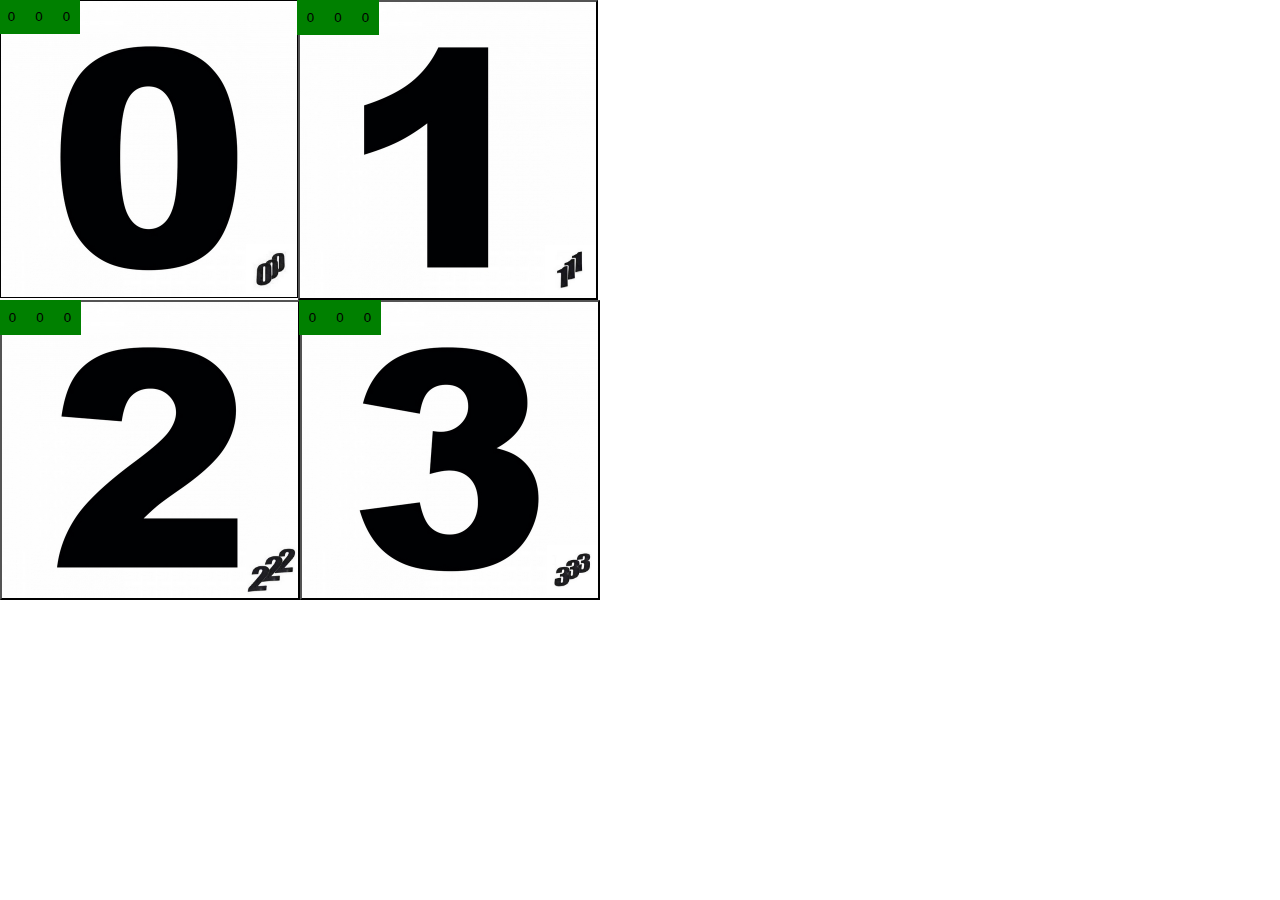
==== buttons-template/buttons.html @ a79e0a95 "changes" ====
<!DOCTYPE html>
<html lang="nl">
   <head>
      <meta http-equiv="Content-Type" content="text/html;charset=UTF-8">
      <title>Lab buttons</title>
      <link rel="stylesheet" type="text/css" href="buttons.css">
   </head>
   <body>
      <div id="container">
         <button id="image"><!---<img src="./images/bg0.jpg" alt="0" id="image">---><img src="./images/0.jpg" id="buttonImg"><span class="amount1">0</span><span class="amount2">0</span><span class="amount3">0</span></button>
         <button id="button1" onclick="onbutton1clicked()"><img src="./images/1.jpg" id="buttonImg"><span class="amount1">0</span><span class="amount2">0</span><span class="amount3">0</span></button>
         <button id="button2" onclick="onbutton2clicked()"><img src="./images/2.jpg" id="buttonImg"><span class="amount1">0</span><span class="amount2">0</span><span class="amount3">0</span></button>
         <button id="button3" onclick="onbutton3clicked()"><img src="./images/3.jpg" id="buttonImg"><span class="amount1">0</span><span class="amount2">0</span><span class="amount3">0</span></button>
      </div>
      <script src="buttons.js"></script>
   </body>
</html>
---- buttons-template/buttons.css ----
body{
    margin: 0;
}

#container{
    width: 600px;
    height: 600px;
    position: absolute;
}

#button1, #button2, #button3{
    width: 300px;
    height: 300px;
    float: left;
}

#buttonImg{
    width: 50px;
    height: 50px;
    float: right;
    position: relative;
    top: 120px;
    right: -5px;
}

#button1{
    background: url("./images/bg1.jpg");
    background-size: 300px;
}

#button2{
    background: url("./images/bg2.jpg");
    background-size: 300px;
}

#button3{
    background: url("./images/bg3.jpg");
    background-size: 300px;
}

#image{
    background: url("./images/bg0.jpg");
    background-size: 300px;
    width: 298px;
    height: 298px;
    border: 1px solid black;
    float: left;
}

#imgImg{
    width: 50px;
    height: 50px;
    position: relative;
    float: right;
    top: 245px;
    pointer-events: none;
}

.amount1, .amount2, .amount3{
    position: relative;
    bottom: 115px;
    right: 85px;
    padding: 10px;
    background: green;
}
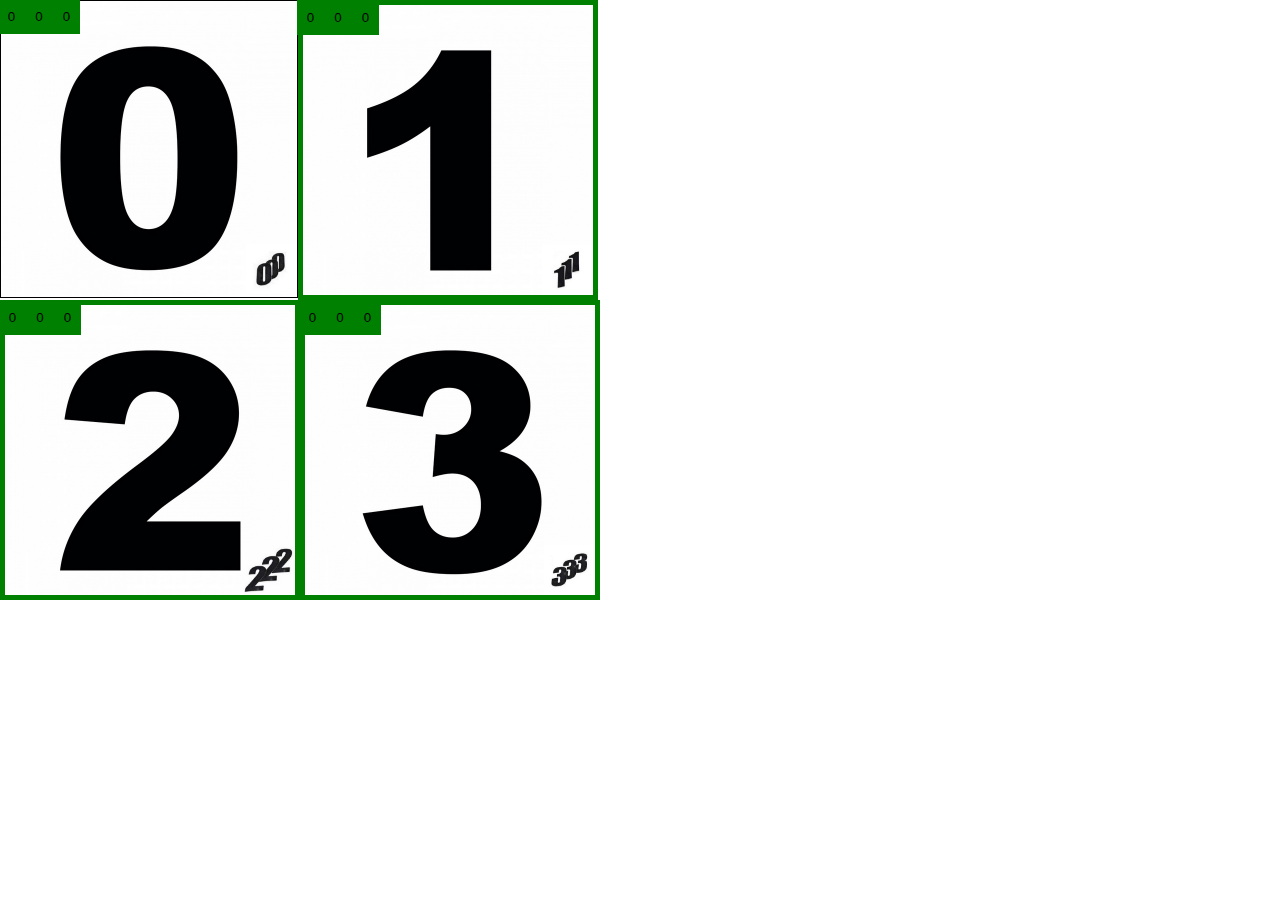
==== commit e9805f65: "changes" ====
--- a/buttons-template/buttons.html
+++ b/buttons-template/buttons.html
@@ -7,10 +7,10 @@
    </head>
    <body>
       <div id="container">
-         <button id="image"><!---<img src="./images/bg0.jpg" alt="0" id="image">---><img src="./images/0.jpg" id="buttonImg"><span class="amount1">0</span><span class="amount2">0</span><span class="amount3">0</span></button>
-         <button id="button1" onclick="onbutton1clicked()"><img src="./images/1.jpg" id="buttonImg"><span class="amount1">0</span><span class="amount2">0</span><span class="amount3">0</span></button>
-         <button id="button2" onclick="onbutton2clicked()"><img src="./images/2.jpg" id="buttonImg"><span class="amount1">0</span><span class="amount2">0</span><span class="amount3">0</span></button>
-         <button id="button3" onclick="onbutton3clicked()"><img src="./images/3.jpg" id="buttonImg"><span class="amount1">0</span><span class="amount2">0</span><span class="amount3">0</span></button>
+         <button id="image"><img src="./images/0.jpg" id="buttonImg"><span class="amount1" id="amount1">0</span><span class="amount2" id="amount2">0</span><span class="amount3" id="amount3">0</span></button>
+         <button id="button1" onclick="onbutton1clicked()"><img src="./images/1.jpg" id="buttonImg"><span class="amount1" id="amount1">0</span><span class="amount2" id="amount2">0</span><span class="amount3" id="amount3">0</span></button>
+         <button id="button2" onclick="onbutton2clicked()"><img src="./images/2.jpg" id="buttonImg"><span class="amount1" id="amount1">0</span><span class="amount2" id="amount2">0</span><span class="amount3" id="amount3">0</span></button>
+         <button id="button3" onclick="onbutton3clicked()"><img src="./images/3.jpg" id="buttonImg"><span class="amount1" id="amount1">0</span><span class="amount2" id="amount2">0</span><span class="amount3" id="amount3">0</span></button>
       </div>
       <script src="buttons.js"></script>
    </body>
--- a/buttons-template/buttons.css
+++ b/buttons-template/buttons.css
@@ -24,6 +24,7 @@
 }
 
 #button1{
+    
     background: url("./images/bg1.jpg");
     background-size: 300px;
 }
@@ -47,15 +48,6 @@
     float: left;
 }
 
-#imgImg{
-    width: 50px;
-    height: 50px;
-    position: relative;
-    float: right;
-    top: 245px;
-    pointer-events: none;
-}
-
 .amount1, .amount2, .amount3{
     position: relative;
     bottom: 115px;
